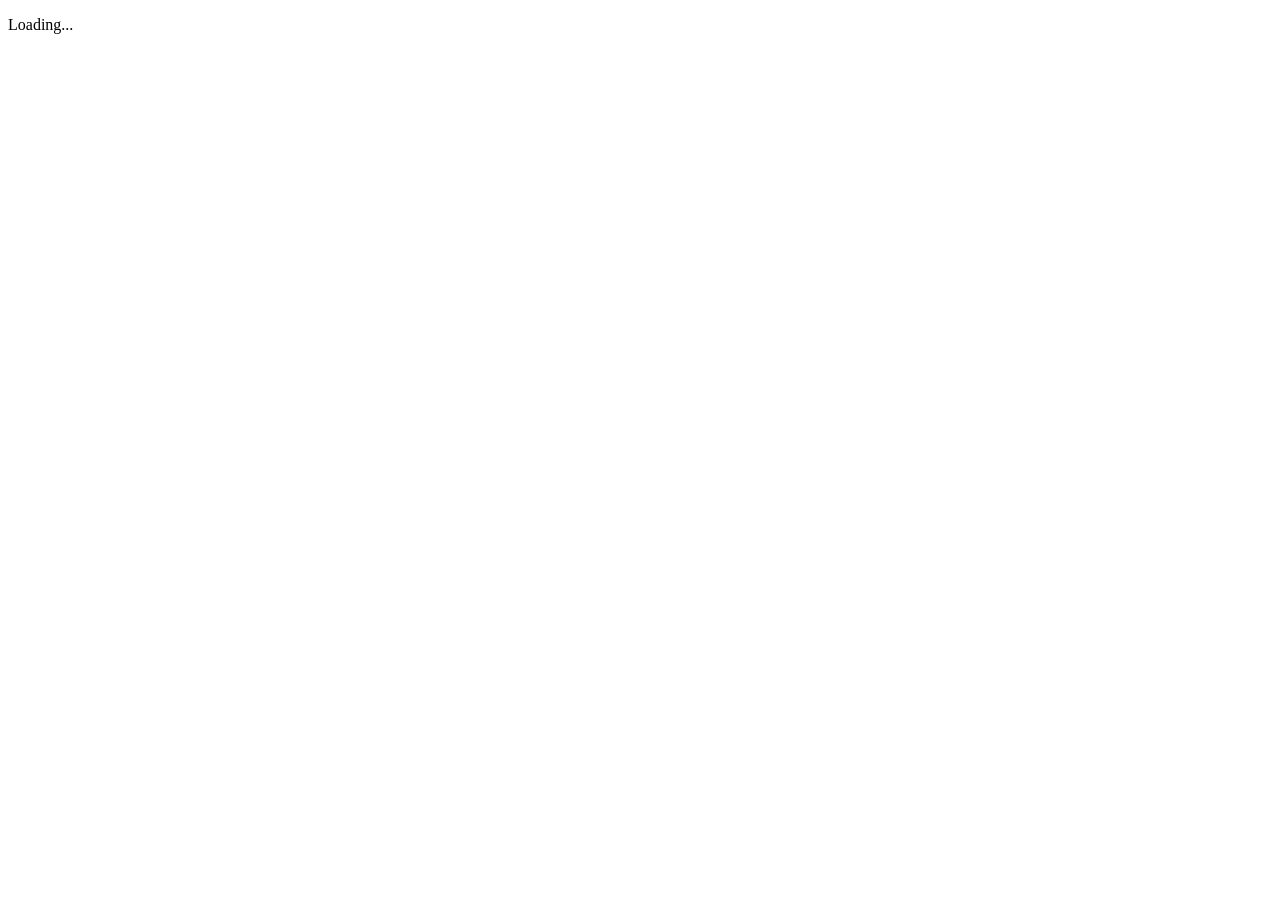
==== staff/index.html @ b5c34e35 "Create index.html" ====
<!DOCTYPE html>
<html lang="en">
<head>
  <meta charset="UTF-8">
  <meta name="viewport" content="width=device-width, initial-scale=1">
  <meta name="robots" content="noindex, nofollow, noarchive">
  <meta name="referrer" content="no-referrer">
  <meta http-equiv="Content-Security-Policy" content="default-src 'none'; script-src 'self'; style-src 'self'; img-src 'self'; connect-src https://script.google.com https://script.googleusercontent.com https://*.googleusercontent.com; base-uri 'none'; form-action 'none'">
  <title>3D Laundry Hub - Staff</title>
  <link rel="icon" href="../icon.png">
  <link rel="stylesheet" href="staff.css">
</head>
<body>
  <div id="app"><p class="boot">Loading...</p></div>
  <noscript><p class="boot">This page needs JavaScript.</p></noscript>
  <script src="config.js"></script>
  <script src="staff.js"></script>
</body>
</html>
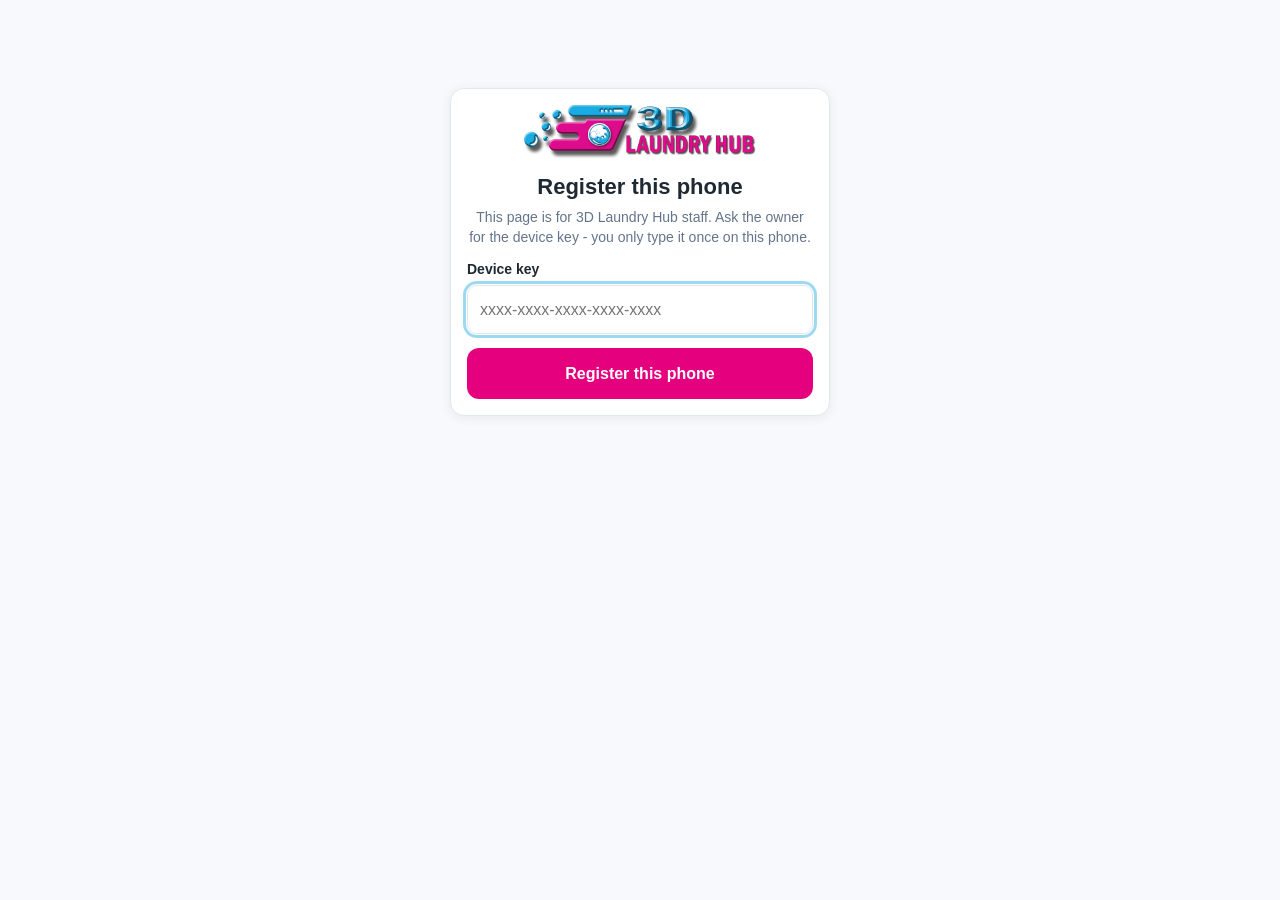
==== commit 3e3b96bc: "Update index.html" ====
--- a/staff/index.html
+++ b/staff/index.html
@@ -5,7 +5,7 @@
   <meta name="viewport" content="width=device-width, initial-scale=1">
   <meta name="robots" content="noindex, nofollow, noarchive">
   <meta name="referrer" content="no-referrer">
-  <meta http-equiv="Content-Security-Policy" content="default-src 'none'; script-src 'self'; style-src 'self'; img-src 'self'; connect-src https://script.google.com https://script.googleusercontent.com https://*.googleusercontent.com; base-uri 'none'; form-action 'none'">
+  <meta http-equiv="Content-Security-Policy" content="default-src 'none'; script-src 'self'; style-src 'self'; img-src 'self' data:; connect-src https://script.google.com https://script.googleusercontent.com https://*.googleusercontent.com; base-uri 'none'; form-action 'none'">
   <title>3D Laundry Hub - Staff</title>
   <link rel="icon" href="../icon.png">
   <link rel="stylesheet" href="staff.css">
--- a/staff/staff.css
+++ b/staff/staff.css
@@ -0,0 +1,236 @@
+:root {
+  --pink: #e5007d;
+  --pink-dark: #b80065;
+  --blue: #29abe2;
+  --blue-dark: #1580b3;
+  --navy: #14213d;
+  --ok: #2e9e5b;
+  --ok-bg: #e8f6ee;
+  --err: #d1453b;
+  --err-bg: #fdecea;
+  --warn: #9a6200;
+  --warn-bg: #fff4d6;
+  --bg: #f7f9fc;
+  --card: #ffffff;
+  --border: #e3e8ef;
+  --text: #1f2933;
+  --muted: #64748b;
+  --radius: 14px;
+  --shadow: 0 2px 12px rgba(20, 33, 61, 0.07);
+}
+* { box-sizing: border-box; }
+html { -webkit-text-size-adjust: 100%; }
+body {
+  margin: 0;
+  font-family: -apple-system, BlinkMacSystemFont, "Segoe UI", Roboto, Helvetica, Arial, sans-serif;
+  background: var(--bg);
+  color: var(--text);
+  font-size: 16px;
+  line-height: 1.45;
+}
+[hidden] { display: none !important; }
+.boot { text-align: center; color: var(--muted); padding: 60px 16px; }
+
+.topbar {
+  background: var(--navy);
+  color: #fff;
+  padding: 10px 16px;
+  display: flex;
+  align-items: center;
+  gap: 10px;
+  flex-wrap: wrap;
+  position: sticky;
+  top: 0;
+  z-index: 5;
+}
+.topbar .brand { font-weight: 800; letter-spacing: 0.2px; margin-right: auto; }
+.topbar .brand small { display: block; font-weight: 500; font-size: 12px; opacity: 0.75; }
+.topbar button {
+  background: rgba(255, 255, 255, 0.12);
+  color: #fff;
+  border: 0;
+  border-radius: 999px;
+  padding: 8px 14px;
+  font-size: 14px;
+  font-weight: 600;
+  min-height: 38px;
+}
+.topbar button.on { background: var(--pink); }
+
+.wrap { max-width: 640px; margin: 0 auto; padding: 16px; }
+.card {
+  background: var(--card);
+  border: 1px solid var(--border);
+  border-radius: var(--radius);
+  box-shadow: var(--shadow);
+  padding: 16px;
+  margin-bottom: 14px;
+}
+h1 { font-size: 22px; margin: 0 0 4px; }
+h2 { font-size: 17px; margin: 0 0 10px; }
+p { margin: 0 0 10px; }
+.muted { color: var(--muted); font-size: 14px; }
+.center { text-align: center; }
+
+.login { max-width: 380px; margin: 8vh auto 0; }
+.login img { height: 54px; display: block; margin: 0 auto 12px; }
+
+label { display: block; font-weight: 600; font-size: 14px; margin: 12px 0 5px; }
+input[type=text], input[type=password], input[type=search], textarea {
+  width: 100%;
+  font: inherit;
+  padding: 12px;
+  border: 1.5px solid var(--border);
+  border-radius: 10px;
+  background: #fff;
+  color: var(--text);
+}
+textarea { min-height: 70px; resize: vertical; }
+select {
+  width: 100%;
+  font: inherit;
+  font-weight: 600;
+  padding: 12px;
+  min-height: 50px;
+  border: 1.5px solid var(--border);
+  border-radius: 10px;
+  background: #fff;
+  color: var(--text);
+}
+input:focus, textarea:focus, select:focus, button:focus-visible { outline: 3px solid rgba(41, 171, 226, 0.45); outline-offset: 1px; }
+
+.btn {
+  display: block;
+  width: 100%;
+  font: inherit;
+  font-weight: 700;
+  border: 0;
+  border-radius: 12px;
+  padding: 14px 16px;
+  min-height: 50px;
+  margin-top: 14px;
+  background: var(--pink);
+  color: #fff;
+  cursor: pointer;
+}
+.btn:hover { background: var(--pink-dark); }
+.btn.alt { background: #fff; color: var(--navy); border: 1.5px solid var(--border); }
+.btn.alt:hover { background: var(--bg); }
+.btn.ok { background: var(--ok); }
+.btn.danger { background: #fff; color: var(--err); border: 1.5px solid var(--err); }
+.btn.small { display: inline-block; width: auto; min-height: 38px; padding: 8px 12px; margin: 0 6px 0 0; font-size: 14px; }
+.btn:disabled { opacity: 0.5; cursor: not-allowed; }
+
+.msg { border-radius: 10px; padding: 11px 13px; margin: 12px 0 0; font-size: 15px; }
+.msg.err { background: var(--err-bg); color: #8c2019; }
+.msg.ok { background: var(--ok-bg); color: #17623a; }
+.msg.warn { background: var(--warn-bg); color: #6b4400; }
+.msg.top { margin: 0 0 14px; }
+
+.tabs { display: flex; gap: 8px; margin-bottom: 12px; }
+.tabs button {
+  flex: 1;
+  font: inherit;
+  font-weight: 700;
+  font-size: 14px;
+  padding: 10px 6px;
+  min-height: 46px;
+  border: 1.5px solid var(--border);
+  border-radius: 12px;
+  background: #fff;
+  color: var(--muted);
+}
+.tabs button.on { border-color: var(--pink); color: var(--pink-dark); background: #fff0f8; }
+.tabs .n { display: block; font-size: 18px; color: var(--text); font-variant-numeric: tabular-nums; }
+
+.search { display: flex; gap: 8px; margin-bottom: 12px; }
+.search .btn { width: auto; margin: 0; min-height: 0; padding: 0 16px; }
+
+.item {
+  display: block;
+  width: 100%;
+  text-align: left;
+  font: inherit;
+  color: inherit;
+  background: var(--card);
+  border: 1px solid var(--border);
+  border-radius: var(--radius);
+  padding: 13px 15px;
+  margin-bottom: 10px;
+  cursor: pointer;
+}
+.item:hover { border-color: var(--blue); }
+.item .row1 { display: flex; justify-content: space-between; gap: 10px; font-weight: 700; }
+.item .row2 { color: var(--muted); font-size: 14px; margin-top: 2px; }
+.amt { font-variant-numeric: tabular-nums; white-space: nowrap; }
+
+.badge {
+  display: inline-block;
+  font-size: 12px;
+  font-weight: 700;
+  padding: 2px 9px;
+  border-radius: 999px;
+  background: #eef2f7;
+  color: var(--muted);
+  margin-right: 6px;
+  vertical-align: middle;
+}
+.badge.rush { background: #fff0f8; color: var(--pink-dark); }
+.badge.warn { background: var(--warn-bg); color: var(--warn); }
+.badge.ok { background: var(--ok-bg); color: #17623a; }
+.badge.proof { background: #e0f2fe; color: var(--blue-dark); }
+.proofimg { display: block; width: 100%; max-height: 520px; object-fit: contain; border-radius: 10px; border: 1px solid var(--border); background: #fff; margin-bottom: 10px; }
+
+.kv { display: grid; grid-template-columns: 110px 1fr; gap: 6px 10px; font-size: 15px; margin: 0; }
+.kv dt { color: var(--muted); }
+.kv dd { margin: 0; overflow-wrap: anywhere; }
+a { color: var(--blue-dark); }
+
+.line { display: flex; align-items: center; gap: 10px; padding: 11px 0; border-bottom: 1px solid var(--border); }
+.line:last-of-type { border-bottom: 0; }
+.line .nm { flex: 1; font-weight: 600; }
+.line .nm small { display: block; color: var(--muted); font-weight: 400; }
+.stepper { display: flex; align-items: center; gap: 6px; }
+.stepper button {
+  width: 44px;
+  height: 44px;
+  border-radius: 12px;
+  border: 1.5px solid var(--border);
+  background: #fff;
+  font-size: 22px;
+  font-weight: 700;
+  color: var(--navy);
+}
+.stepper button:disabled { opacity: 0.35; }
+.stepper .q { width: 34px; text-align: center; font-weight: 800; font-size: 18px; font-variant-numeric: tabular-nums; }
+
+.sum { display: flex; justify-content: space-between; padding: 6px 0; font-variant-numeric: tabular-nums; }
+.sum.total { border-top: 2px solid var(--navy); margin-top: 8px; padding-top: 12px; font-size: 22px; font-weight: 800; }
+.sum.total .amt { color: var(--pink-dark); }
+.sum.final .amt { color: var(--ok); }
+
+.check { display: flex; gap: 10px; align-items: flex-start; margin-top: 14px; font-weight: 600; font-size: 15px; }
+.check input { width: 22px; height: 22px; margin: 1px 0 0; flex: none; }
+.radio { display: flex; gap: 8px; flex-wrap: wrap; }
+.radio label {
+  flex: 1;
+  margin: 0;
+  text-align: center;
+  border: 1.5px solid var(--border);
+  border-radius: 12px;
+  padding: 12px 8px;
+  font-weight: 700;
+  cursor: pointer;
+  min-width: 96px;
+}
+.radio input { position: absolute; opacity: 0; }
+.radio input:checked + span { color: var(--pink-dark); }
+.radio label.on { border-color: var(--pink); background: #fff0f8; }
+
+.log { font-size: 14px; border-bottom: 1px solid var(--border); padding: 9px 0; }
+.log b { font-size: 13px; letter-spacing: 0.3px; }
+.log .d { color: var(--muted); overflow-wrap: anywhere; }
+.back { background: none; border: 0; color: var(--blue-dark); font: inherit; font-weight: 700; padding: 6px 0 12px; cursor: pointer; }
+.staffrow { border-bottom: 1px solid var(--border); padding: 12px 0; }
+.staffrow:last-child { border-bottom: 0; }
+.staffrow .acts { margin-top: 8px; }
